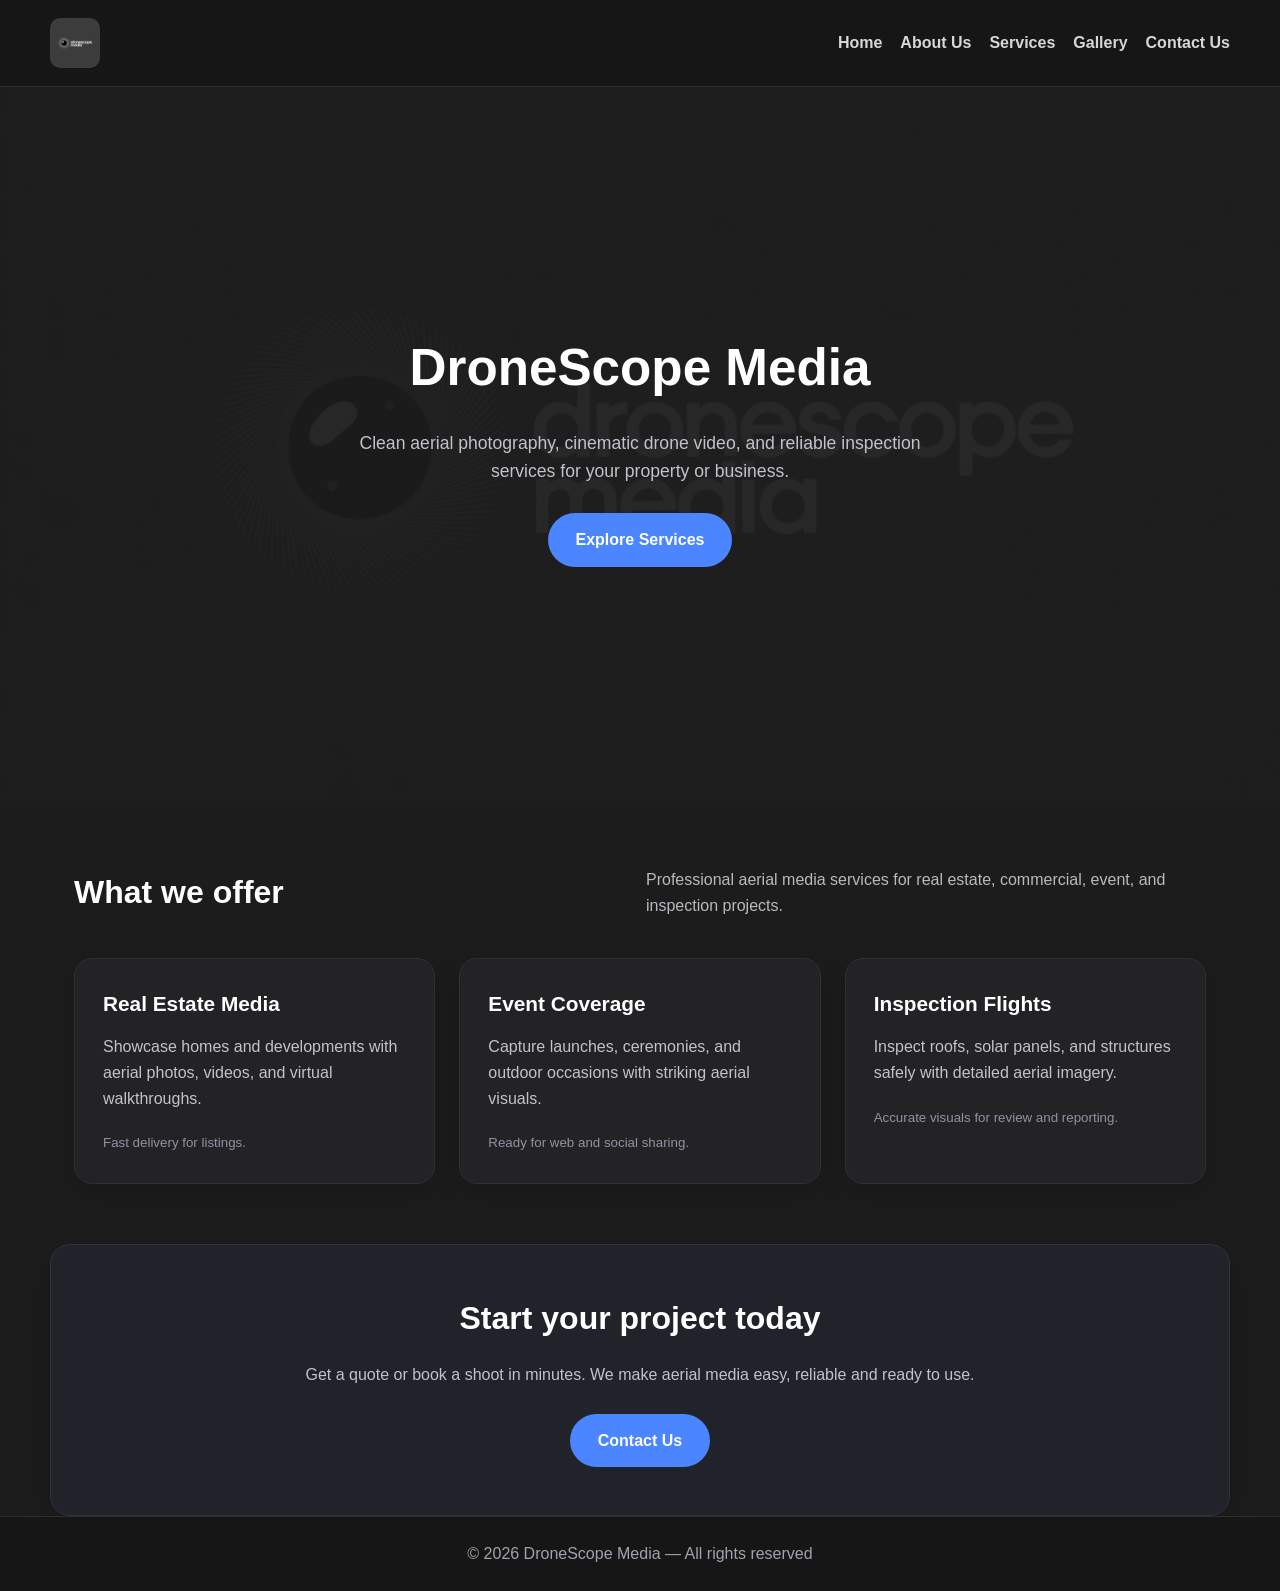
==== index.html @ b51125c4 "Initial commit" ====
﻿<!DOCTYPE html>
<html lang="en">
<head>
    <meta charset="UTF-8">
    <meta name="viewport" content="width=device-width, initial-scale=1.0">
    <title>DroneScope Media - Home</title>
    <style>
        * {
            margin: 0;
            padding: 0;
            box-sizing: border-box;
        }
        body {
            font-family: 'Segoe UI', Tahoma, Geneva, Verdana, sans-serif;
            background-color: #1c1c1c;
            color: #ececee;
            line-height: 1.6;
        }
        header {
            background-color: #161616;
            padding: 18px 24px;
            border-bottom: 1px solid #2f2f33;
        }
        .nav-container {
            max-width: 1180px;
            margin: 0 auto;
            display: flex;
            justify-content: space-between;
            align-items: center;
            gap: 16px;
        }
        header img {
            height: 50px;
            width: auto;
            border-radius: 10px;
        }
        nav ul {
            list-style: none;
            display: flex;
            flex-wrap: wrap;
            gap: 18px;
        }
        nav a {
            color: #d7d7d7;
            text-decoration: none;
            font-weight: 600;
            transition: color 0.25s ease;
        }
        nav a:hover {
            color: #4b85ff;
        }
        .hero {
            min-height: 80vh;
            display: flex;
            align-items: center;
            justify-content: center;
            text-align: center;
            padding: 80px 24px;
            background: linear-gradient(180deg, rgba(28,28,28,0.95), rgba(28,28,28,0.95)), url('images/image A1.jpg') center/cover no-repeat;
        }
        .hero-content {
            max-width: 760px;
        }
        .hero h1 {
            font-size: clamp(2.5rem, 4vw, 3.8rem);
            margin-bottom: 20px;
            color: #ffffff;
        }
        .hero p {
            font-size: 1.1rem;
            max-width: 620px;
            margin: 0 auto 28px;
            color: #c0c3cb;
        }
        .hero a {
            display: inline-block;
            padding: 14px 28px;
            background: #4b85ff;
            color: #ffffff;
            border-radius: 999px;
            font-weight: 700;
            text-decoration: none;
            transition: background 0.25s ease;
        }
        .hero a:hover {
            background: #3a6de1;
        }
        .section {
            max-width: 1180px;
            margin: 0 auto;
            padding: 60px 24px;
        }
        .section-title {
            display: flex;
            justify-content: space-between;
            align-items: center;
            gap: 16px;
            margin-bottom: 40px;
            flex-wrap: wrap;
        }
        .section-title h2 {
            font-size: 2rem;
            color: #ffffff;
        }
        .section-title p {
            color: #b8bac0;
            max-width: 560px;
        }
        .cards {
            display: grid;
            grid-template-columns: repeat(auto-fit, minmax(260px, 1fr));
            gap: 24px;
        }
        .card {
            background: #232326;
            border: 1px solid #2f3035;
            border-radius: 18px;
            padding: 28px;
            box-shadow: 0 10px 25px rgba(0,0,0,0.15);
            transition: transform 0.25s ease, border-color 0.25s ease;
        }
        .card:hover {
            transform: translateY(-5px);
            border-color: #4b85ff;
        }
        .card h3 {
            margin-bottom: 14px;
            font-size: 1.3rem;
            color: #ffffff;
        }
        .card p {
            color: #c0c3cb;
            margin-bottom: 18px;
        }
        .card small {
            color: #8f93a1;
        }
        .cta-banner {
            background: #20232a;
            border: 1px solid #30333c;
            border-radius: 20px;
            padding: 48px 30px;
            text-align: center;
            box-shadow: 0 12px 30px rgba(0,0,0,0.18);
        }
        .cta-banner h2 {
            font-size: 2rem;
            margin-bottom: 18px;
            color: #ffffff;
        }
        .cta-banner p {
            color: #c0c3cb;
            margin-bottom: 26px;
            max-width: 700px;
            margin-left: auto;
            margin-right: auto;
        }
        .cta-banner a {
            display: inline-block;
            padding: 14px 28px;
            background: #4b85ff;
            color: #ffffff;
            border-radius: 999px;
            text-decoration: none;
            font-weight: 700;
            transition: background 0.25s ease;
        }
        .cta-banner a:hover {
            background: #3a6de1;
        }
        footer {
            background-color: #161616;
            text-align: center;
            color: #9fa3ae;
            padding: 24px 20px;
            border-top: 1px solid #2f2f33;
        }
        @media (max-width: 640px) {
            header .nav-container {
                flex-direction: column;
                align-items: flex-start;
            }
            nav ul {
                flex-wrap: wrap;
            }
            .hero {
                padding: 80px 16px;
            }
            .section {
                padding: 40px 16px;
            }
            .section-title {
                flex-direction: column;
                align-items: flex-start;
            }
        }
    </style>
</head>
<body>
    <header>
        <div class="nav-container">
            <img src="images/image A1.jpg" alt="DroneScope Media Logo">
            <nav>
                <ul>
                    <li><a href="index.html">Home</a></li>
                    <li><a href="about us.html">About Us</a></li>
                    <li><a href="services.html">Services</a></li>
                    <li><a href="gallery.html">Gallery</a></li>
                    <li><a href="contact us.html">Contact Us</a></li>
                </ul>
            </nav>
        </div>
    </header>
    <main>
        <section class="hero">
            <div class="hero-content">
                <h1>DroneScope Media</h1>
                <p>Clean aerial photography, cinematic drone video, and reliable inspection services for your property or business.</p>
                <a href="services.html">Explore Services</a>
            </div>
        </section>
        <section class="section">
            <div class="section-title">
                <h2>What we offer</h2>
                <p>Professional aerial media services for real estate, commercial, event, and inspection projects.</p>
            </div>
            <div class="cards">
                <div class="card">
                    <h3>Real Estate Media</h3>
                    <p>Showcase homes and developments with aerial photos, videos, and virtual walkthroughs.</p>
                    <small>Fast delivery for listings.</small>
                </div>
                <div class="card">
                    <h3>Event Coverage</h3>
                    <p>Capture launches, ceremonies, and outdoor occasions with striking aerial visuals.</p>
                    <small>Ready for web and social sharing.</small>
                </div>
                <div class="card">
                    <h3>Inspection Flights</h3>
                    <p>Inspect roofs, solar panels, and structures safely with detailed aerial imagery.</p>
                    <small>Accurate visuals for review and reporting.</small>
                </div>
            </div>
        </section>
        <section class="section cta-banner">
            <h2>Start your project today</h2>
            <p>Get a quote or book a shoot in minutes. We make aerial media easy, reliable and ready to use.</p>
            <a href="Contact us.html">Contact Us</a>
        </section>
    </main>
    <footer>
        &copy; 2026 DroneScope Media — All rights reserved
    </footer>
</body>
</html>
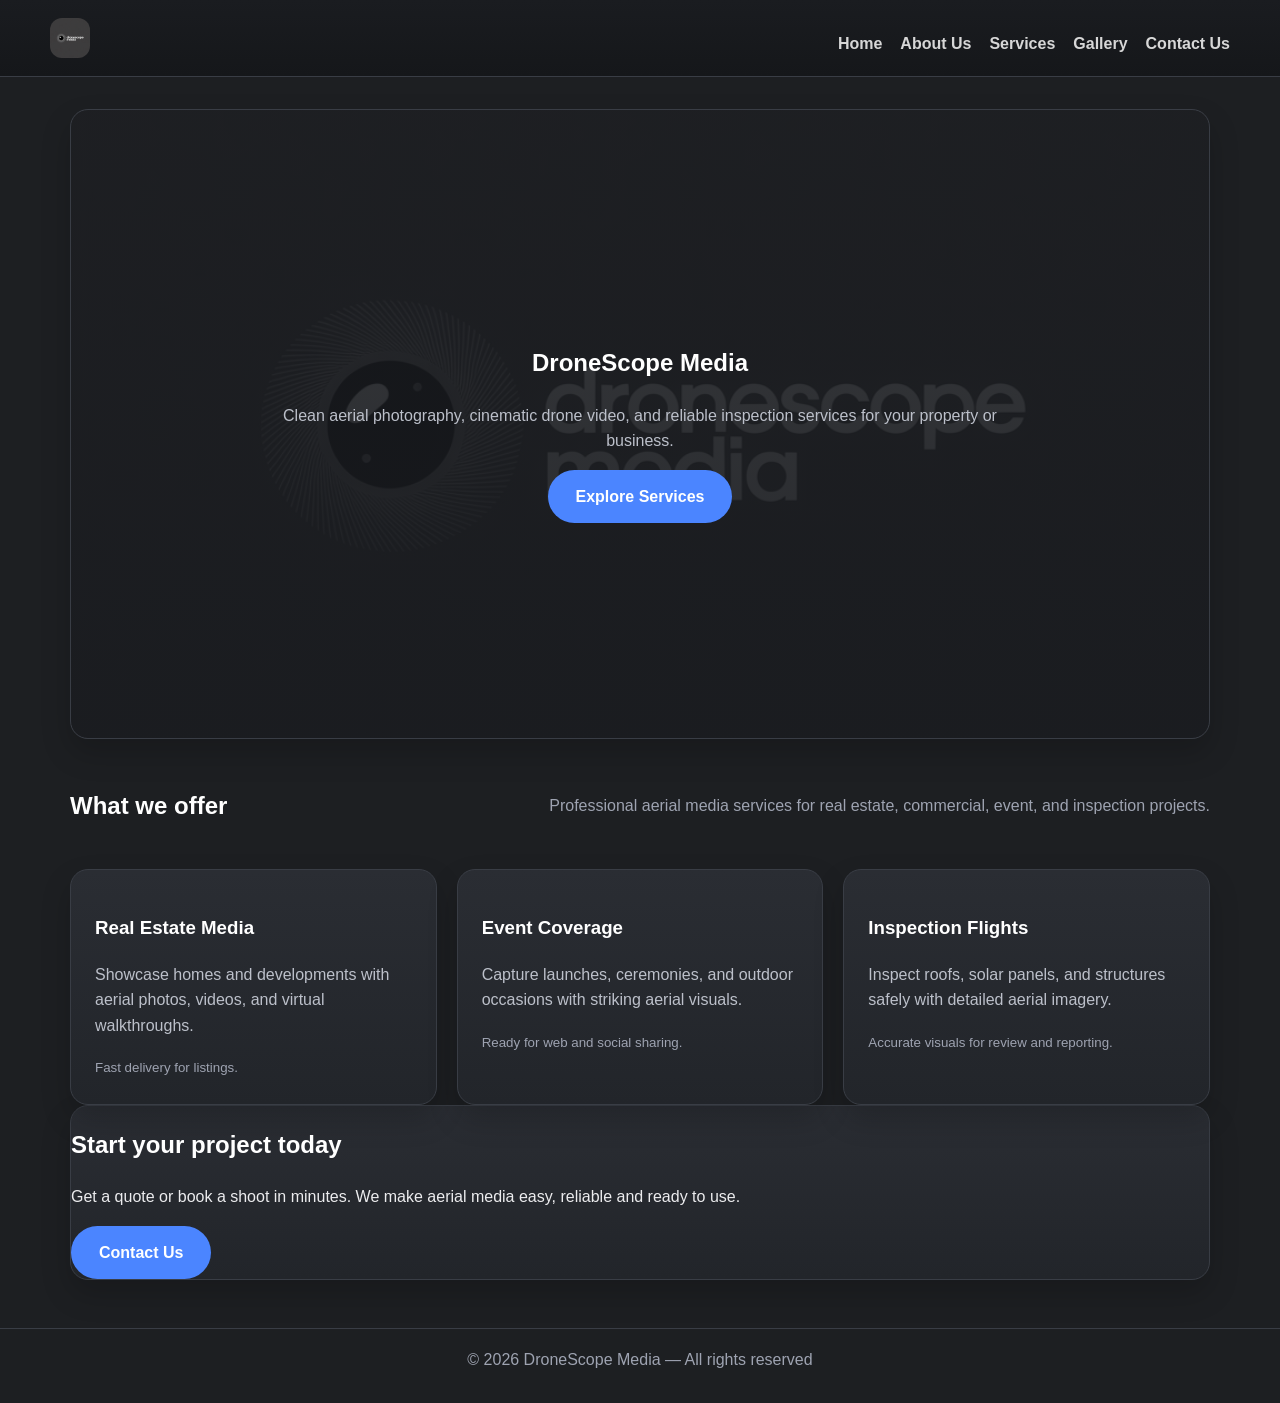
==== commit 862147ba: "Reduce duplicated CSS and shrink home page logo" ====
--- a/index.html
+++ b/index.html
@@ -4,202 +4,12 @@
     <meta charset="UTF-8">
     <meta name="viewport" content="width=device-width, initial-scale=1.0">
     <title>DroneScope Media - Home</title>
-    <style>
-        * {
-            margin: 0;
-            padding: 0;
-            box-sizing: border-box;
-        }
-        body {
-            font-family: 'Segoe UI', Tahoma, Geneva, Verdana, sans-serif;
-            background-color: #1c1c1c;
-            color: #ececee;
-            line-height: 1.6;
-        }
-        header {
-            background-color: #161616;
-            padding: 18px 24px;
-            border-bottom: 1px solid #2f2f33;
-        }
-        .nav-container {
-            max-width: 1180px;
-            margin: 0 auto;
-            display: flex;
-            justify-content: space-between;
-            align-items: center;
-            gap: 16px;
-        }
-        header img {
-            height: 50px;
-            width: auto;
-            border-radius: 10px;
-        }
-        nav ul {
-            list-style: none;
-            display: flex;
-            flex-wrap: wrap;
-            gap: 18px;
-        }
-        nav a {
-            color: #d7d7d7;
-            text-decoration: none;
-            font-weight: 600;
-            transition: color 0.25s ease;
-        }
-        nav a:hover {
-            color: #4b85ff;
-        }
-        .hero {
-            min-height: 80vh;
-            display: flex;
-            align-items: center;
-            justify-content: center;
-            text-align: center;
-            padding: 80px 24px;
-            background: linear-gradient(180deg, rgba(28,28,28,0.95), rgba(28,28,28,0.95)), url('images/image A1.jpg') center/cover no-repeat;
-        }
-        .hero-content {
-            max-width: 760px;
-        }
-        .hero h1 {
-            font-size: clamp(2.5rem, 4vw, 3.8rem);
-            margin-bottom: 20px;
-            color: #ffffff;
-        }
-        .hero p {
-            font-size: 1.1rem;
-            max-width: 620px;
-            margin: 0 auto 28px;
-            color: #c0c3cb;
-        }
-        .hero a {
-            display: inline-block;
-            padding: 14px 28px;
-            background: #4b85ff;
-            color: #ffffff;
-            border-radius: 999px;
-            font-weight: 700;
-            text-decoration: none;
-            transition: background 0.25s ease;
-        }
-        .hero a:hover {
-            background: #3a6de1;
-        }
-        .section {
-            max-width: 1180px;
-            margin: 0 auto;
-            padding: 60px 24px;
-        }
-        .section-title {
-            display: flex;
-            justify-content: space-between;
-            align-items: center;
-            gap: 16px;
-            margin-bottom: 40px;
-            flex-wrap: wrap;
-        }
-        .section-title h2 {
-            font-size: 2rem;
-            color: #ffffff;
-        }
-        .section-title p {
-            color: #b8bac0;
-            max-width: 560px;
-        }
-        .cards {
-            display: grid;
-            grid-template-columns: repeat(auto-fit, minmax(260px, 1fr));
-            gap: 24px;
-        }
-        .card {
-            background: #232326;
-            border: 1px solid #2f3035;
-            border-radius: 18px;
-            padding: 28px;
-            box-shadow: 0 10px 25px rgba(0,0,0,0.15);
-            transition: transform 0.25s ease, border-color 0.25s ease;
-        }
-        .card:hover {
-            transform: translateY(-5px);
-            border-color: #4b85ff;
-        }
-        .card h3 {
-            margin-bottom: 14px;
-            font-size: 1.3rem;
-            color: #ffffff;
-        }
-        .card p {
-            color: #c0c3cb;
-            margin-bottom: 18px;
-        }
-        .card small {
-            color: #8f93a1;
-        }
-        .cta-banner {
-            background: #20232a;
-            border: 1px solid #30333c;
-            border-radius: 20px;
-            padding: 48px 30px;
-            text-align: center;
-            box-shadow: 0 12px 30px rgba(0,0,0,0.18);
-        }
-        .cta-banner h2 {
-            font-size: 2rem;
-            margin-bottom: 18px;
-            color: #ffffff;
-        }
-        .cta-banner p {
-            color: #c0c3cb;
-            margin-bottom: 26px;
-            max-width: 700px;
-            margin-left: auto;
-            margin-right: auto;
-        }
-        .cta-banner a {
-            display: inline-block;
-            padding: 14px 28px;
-            background: #4b85ff;
-            color: #ffffff;
-            border-radius: 999px;
-            text-decoration: none;
-            font-weight: 700;
-            transition: background 0.25s ease;
-        }
-        .cta-banner a:hover {
-            background: #3a6de1;
-        }
-        footer {
-            background-color: #161616;
-            text-align: center;
-            color: #9fa3ae;
-            padding: 24px 20px;
-            border-top: 1px solid #2f2f33;
-        }
-        @media (max-width: 640px) {
-            header .nav-container {
-                flex-direction: column;
-                align-items: flex-start;
-            }
-            nav ul {
-                flex-wrap: wrap;
-            }
-            .hero {
-                padding: 80px 16px;
-            }
-            .section {
-                padding: 40px 16px;
-            }
-            .section-title {
-                flex-direction: column;
-                align-items: flex-start;
-            }
-        }
-    </style>
+    <link rel="stylesheet" href="CSS/site.css">
 </head>
-<body>
+<body class="page-home">
     <header>
         <div class="nav-container">
-            <img src="images/image A1.jpg" alt="DroneScope Media Logo">
+            <img class="home-logo" src="images/image A1.jpg" alt="DroneScope Media Logo">
             <nav>
                 <ul>
                     <li><a href="index.html">Home</a></li>
--- a/CSS/site.css
+++ b/CSS/site.css
@@ -0,0 +1,473 @@
+:root {
+    color-scheme: dark;
+    --bg: #1d1f22;
+    --bg-alt: #25282d;
+    --panel: #2a2d33;
+    --panel-alt: #22252a;
+    --border: #393d45;
+    --text: #ececee;
+    --muted: #bcc0ca;
+    --accent: #4b85ff;
+    --accent-2: #28a745;
+    --radius: 18px;
+    --shadow: 0 14px 30px rgba(0, 0, 0, 0.18);
+}
+
+* {
+    box-sizing: border-box;
+}
+
+body {
+    margin: 0;
+    font-family: "Segoe UI", Tahoma, Geneva, Verdana, sans-serif;
+    background: var(--bg);
+    color: var(--text);
+    line-height: 1.6;
+}
+
+img,
+video {
+    max-width: 100%;
+}
+
+a {
+    color: inherit;
+}
+
+header {
+    background: linear-gradient(180deg, #1a1c20 0%, #15171a 100%);
+    border-bottom: 1px solid var(--border);
+    padding: 18px 20px;
+}
+
+header img {
+    display: block;
+    border-radius: 12px;
+    object-fit: cover;
+}
+
+.nav-container,
+.nav-inner {
+    max-width: 1180px;
+    margin: 0 auto;
+    display: flex;
+    justify-content: space-between;
+    align-items: center;
+    gap: 16px;
+}
+
+nav {
+    margin-top: 12px;
+}
+
+nav ul {
+    list-style: none;
+    display: flex;
+    flex-wrap: wrap;
+    gap: 18px;
+    margin: 0;
+    padding: 0;
+}
+
+nav a {
+    color: #d7d7d7;
+    text-decoration: none;
+    font-weight: 600;
+    transition: color 0.25s ease;
+}
+
+nav a:hover {
+    color: #ffffff;
+}
+
+main,
+.section {
+    max-width: 1180px;
+    margin-left: auto;
+    margin-right: auto;
+}
+
+main {
+    padding: 32px 20px 48px;
+}
+
+.hero,
+.card,
+.mission-card,
+.summary,
+.contact-card,
+.contact-form-section,
+.testimonial,
+.map-section,
+.cta-panel,
+.cta-banner,
+.service-item,
+.gallery-item,
+.video-card {
+    background: linear-gradient(180deg, var(--panel) 0%, var(--panel-alt) 100%);
+    border: 1px solid var(--border);
+    border-radius: var(--radius);
+    box-shadow: var(--shadow);
+}
+
+.hero {
+    padding: 40px 28px;
+    margin-bottom: 28px;
+}
+
+.hero h1,
+.section-title h2,
+.card h2,
+.card h3,
+.service-item h2,
+.summary h2,
+.cta-panel h2,
+.cta-banner h2,
+.contact-form-section h2,
+.testimonials h2,
+.social-section h2,
+.map-section h3,
+.timeline h2 {
+    color: #ffffff;
+}
+
+.hero p,
+.card p,
+.card li,
+.summary p,
+.service-item p,
+.service-item ul,
+.media-label,
+.contact-card p,
+.contact-form-section p,
+.testimonial p,
+.note,
+.social-links a,
+.timeline-item p {
+    color: var(--muted);
+}
+
+.card,
+.mission-card,
+.service-item,
+.contact-card,
+.testimonial,
+.timeline-item,
+.map-section,
+.summary,
+.cta-panel {
+    padding: 24px;
+}
+
+.cards,
+.content-grid,
+.services-list,
+.gallery-grid,
+.video-grid,
+.testimonial-grid {
+    display: grid;
+    gap: 20px;
+}
+
+.cards,
+.content-grid,
+.gallery-grid,
+.testimonial-grid {
+    grid-template-columns: repeat(auto-fit, minmax(250px, 1fr));
+}
+
+.video-grid {
+    grid-template-columns: repeat(auto-fit, minmax(220px, 1fr));
+}
+
+.contact-methods,
+.social-links {
+    display: flex;
+    flex-wrap: wrap;
+    gap: 20px;
+    justify-content: center;
+}
+
+.contact-card {
+    width: min(100%, 300px);
+    text-align: center;
+}
+
+.contact-card .icon {
+    font-size: 2.5rem;
+    margin-bottom: 12px;
+    color: #8ab4f8;
+}
+
+.contact-form {
+    display: grid;
+    grid-template-columns: repeat(2, minmax(0, 1fr));
+    gap: 18px;
+}
+
+.contact-form label {
+    display: block;
+    margin-bottom: 6px;
+    font-weight: 600;
+}
+
+.contact-form input,
+.contact-form textarea,
+.contact-form button {
+    width: 100%;
+    border-radius: 10px;
+    font: inherit;
+}
+
+.contact-form input,
+.contact-form textarea {
+    padding: 12px 14px;
+    border: 1px solid var(--border);
+    background: #1b1d21;
+    color: #f3f4f8;
+}
+
+.contact-form textarea,
+.contact-form button {
+    grid-column: span 2;
+}
+
+.contact-form textarea {
+    min-height: 130px;
+    resize: vertical;
+}
+
+.contact-form button,
+.hero a,
+.cta a,
+.cta-panel a,
+.cta-banner a {
+    display: inline-block;
+    padding: 14px 28px;
+    border: 0;
+    border-radius: 999px;
+    background: var(--accent);
+    color: #ffffff;
+    text-decoration: none;
+    font-weight: 700;
+    cursor: pointer;
+    transition: background 0.25s ease, transform 0.25s ease;
+}
+
+.contact-form button:hover,
+.hero a:hover,
+.cta a:hover,
+.cta-panel a:hover,
+.cta-banner a:hover {
+    background: #3a6de1;
+    transform: translateY(-2px);
+}
+
+.section-title {
+    display: flex;
+    justify-content: space-between;
+    align-items: center;
+    gap: 16px;
+    margin-bottom: 24px;
+    flex-wrap: wrap;
+}
+
+.section-title p,
+.section-title span,
+.hero h2,
+.tagline,
+.card small,
+.media-label small,
+footer {
+    color: #9ea3b1;
+}
+
+.gallery-item,
+.video-card {
+    overflow: hidden;
+}
+
+.gallery-item img {
+    width: 100%;
+    aspect-ratio: 4 / 3;
+    object-fit: cover;
+}
+
+.video-card video {
+    width: 100%;
+    aspect-ratio: 16 / 10;
+    object-fit: cover;
+}
+
+.media-label {
+    padding: 14px 16px 18px;
+}
+
+.timeline-list,
+.team-list {
+    list-style: none;
+    margin: 0;
+    padding: 0;
+}
+
+.timeline {
+    margin-bottom: 26px;
+}
+
+.timeline-list {
+    display: grid;
+    gap: 18px;
+}
+
+.timeline-item h4 {
+    margin-top: 0;
+    margin-bottom: 10px;
+    color: var(--accent-2);
+}
+
+.team-list li {
+    padding-bottom: 14px;
+    margin-bottom: 14px;
+    border-bottom: 1px solid rgba(255, 255, 255, 0.08);
+}
+
+.team-list strong {
+    display: block;
+    margin-bottom: 4px;
+}
+
+.mission {
+    display: grid;
+    gap: 20px;
+    margin-bottom: 26px;
+}
+
+.map-section iframe {
+    width: 100%;
+    min-height: 340px;
+    border: 0;
+    border-radius: 14px;
+}
+
+.note-center {
+    text-align: center;
+    margin-top: 20px;
+}
+
+.social-links a {
+    font-size: 1.05rem;
+}
+
+.page-home .hero {
+    min-height: 70vh;
+    display: flex;
+    align-items: center;
+    justify-content: center;
+    text-align: center;
+    background:
+        linear-gradient(180deg, rgba(24, 26, 30, 0.86), rgba(24, 26, 30, 0.94)),
+        url("../images/image A1.jpg") center/cover no-repeat;
+}
+
+.page-home .home-logo {
+    width: 40px;
+    height: 40px;
+}
+
+.page-home .hero-content,
+.page-services .hero,
+.page-contact .hero {
+    max-width: 760px;
+    margin: 0 auto;
+}
+
+.page-about header,
+.page-about .tagline,
+.page-about .timeline-item h4,
+.page-about .cta-panel a {
+    --accent: #28a745;
+}
+
+.page-gallery header {
+    text-align: center;
+}
+
+.page-gallery nav {
+    margin-top: 18px;
+}
+
+.page-gallery nav a,
+.page-contact .social-links a,
+.page-contact .contact-card a {
+    color: #8ab4f8;
+}
+
+.page-services .service-item:nth-child(2) {
+    border-left: 4px solid #66d2ff;
+}
+
+.page-services .service-item:nth-child(3) {
+    border-left: 4px solid #8ab4ff;
+}
+
+.page-services .service-item,
+.page-about .timeline-item {
+    border-left: 4px solid var(--accent);
+}
+
+footer {
+    text-align: center;
+    padding: 18px 16px 30px;
+    border-top: 1px solid var(--border);
+}
+
+@media (max-width: 700px) {
+    .nav-container,
+    .nav-inner {
+        flex-direction: column;
+        align-items: flex-start;
+    }
+
+    .section-title {
+        flex-direction: column;
+        align-items: flex-start;
+    }
+
+    .contact-form {
+        grid-template-columns: 1fr;
+    }
+
+    .contact-form textarea,
+    .contact-form button {
+        grid-column: span 1;
+    }
+}
+
+@media (max-width: 520px) {
+    header,
+    main {
+        padding-left: 16px;
+        padding-right: 16px;
+    }
+
+    .hero,
+    .card,
+    .mission-card,
+    .cta-panel,
+    .service-item,
+    .contact-card,
+    .contact-form-section,
+    .testimonial,
+    .map-section,
+    .summary {
+        padding: 20px;
+    }
+
+    .cards,
+    .content-grid,
+    .gallery-grid,
+    .video-grid,
+    .testimonial-grid {
+        grid-template-columns: 1fr;
+    }
+}
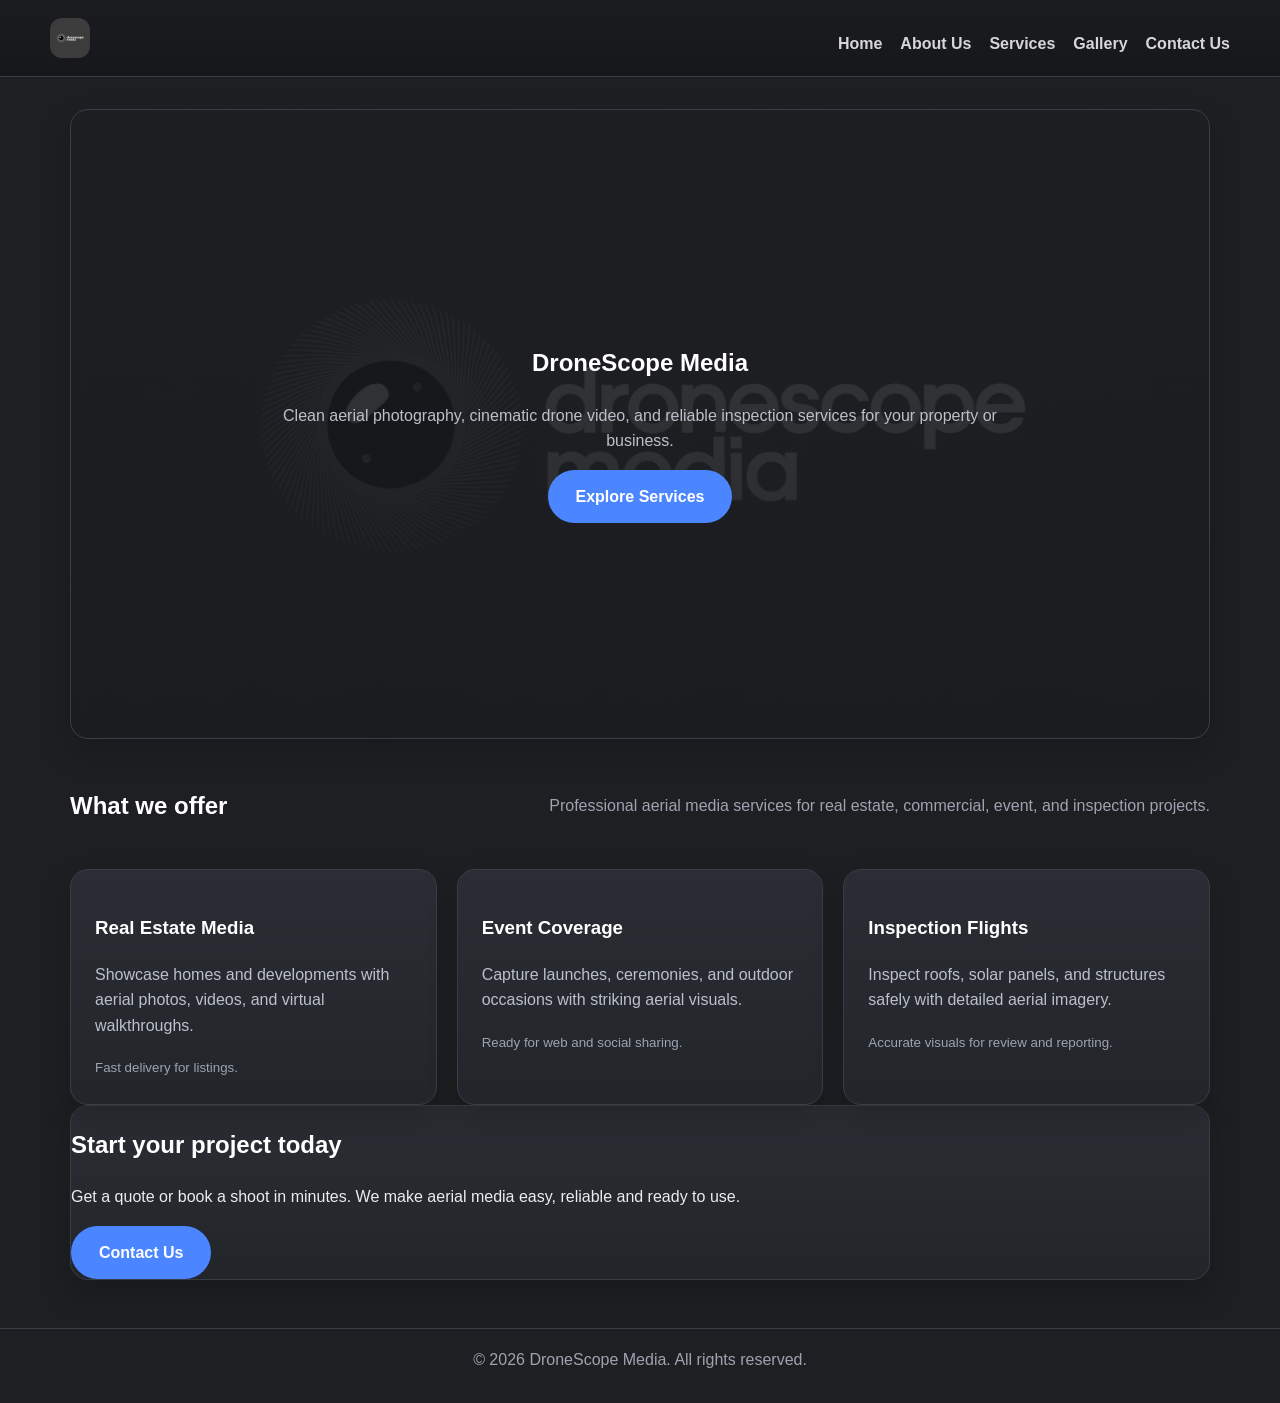
==== commit aecc631a: "Polish HTML structure and standardize site links" ====
--- a/index.html
+++ b/index.html
@@ -10,7 +10,7 @@
     <header>
         <div class="nav-container">
             <img class="home-logo" src="images/image A1.jpg" alt="DroneScope Media Logo">
-            <nav>
+            <nav aria-label="Primary">
                 <ul>
                     <li><a href="index.html">Home</a></li>
                     <li><a href="about us.html">About Us</a></li>
@@ -35,31 +35,31 @@
                 <p>Professional aerial media services for real estate, commercial, event, and inspection projects.</p>
             </div>
             <div class="cards">
-                <div class="card">
+                <article class="card">
                     <h3>Real Estate Media</h3>
                     <p>Showcase homes and developments with aerial photos, videos, and virtual walkthroughs.</p>
                     <small>Fast delivery for listings.</small>
-                </div>
-                <div class="card">
+                </article>
+                <article class="card">
                     <h3>Event Coverage</h3>
                     <p>Capture launches, ceremonies, and outdoor occasions with striking aerial visuals.</p>
                     <small>Ready for web and social sharing.</small>
-                </div>
-                <div class="card">
+                </article>
+                <article class="card">
                     <h3>Inspection Flights</h3>
                     <p>Inspect roofs, solar panels, and structures safely with detailed aerial imagery.</p>
                     <small>Accurate visuals for review and reporting.</small>
-                </div>
+                </article>
             </div>
         </section>
         <section class="section cta-banner">
             <h2>Start your project today</h2>
             <p>Get a quote or book a shoot in minutes. We make aerial media easy, reliable and ready to use.</p>
-            <a href="Contact us.html">Contact Us</a>
+            <a href="contact us.html">Contact Us</a>
         </section>
     </main>
     <footer>
-        &copy; 2026 DroneScope Media — All rights reserved
+        &copy; 2026 DroneScope Media. All rights reserved.
     </footer>
 </body>
 </html>
--- a/CSS/site.css
+++ b/CSS/site.css
@@ -77,6 +77,10 @@
 }
 
 nav a:hover {
+    color: #ffffff;
+}
+
+nav[aria-label="Primary"] a[aria-current="page"] {
     color: #ffffff;
 }
 
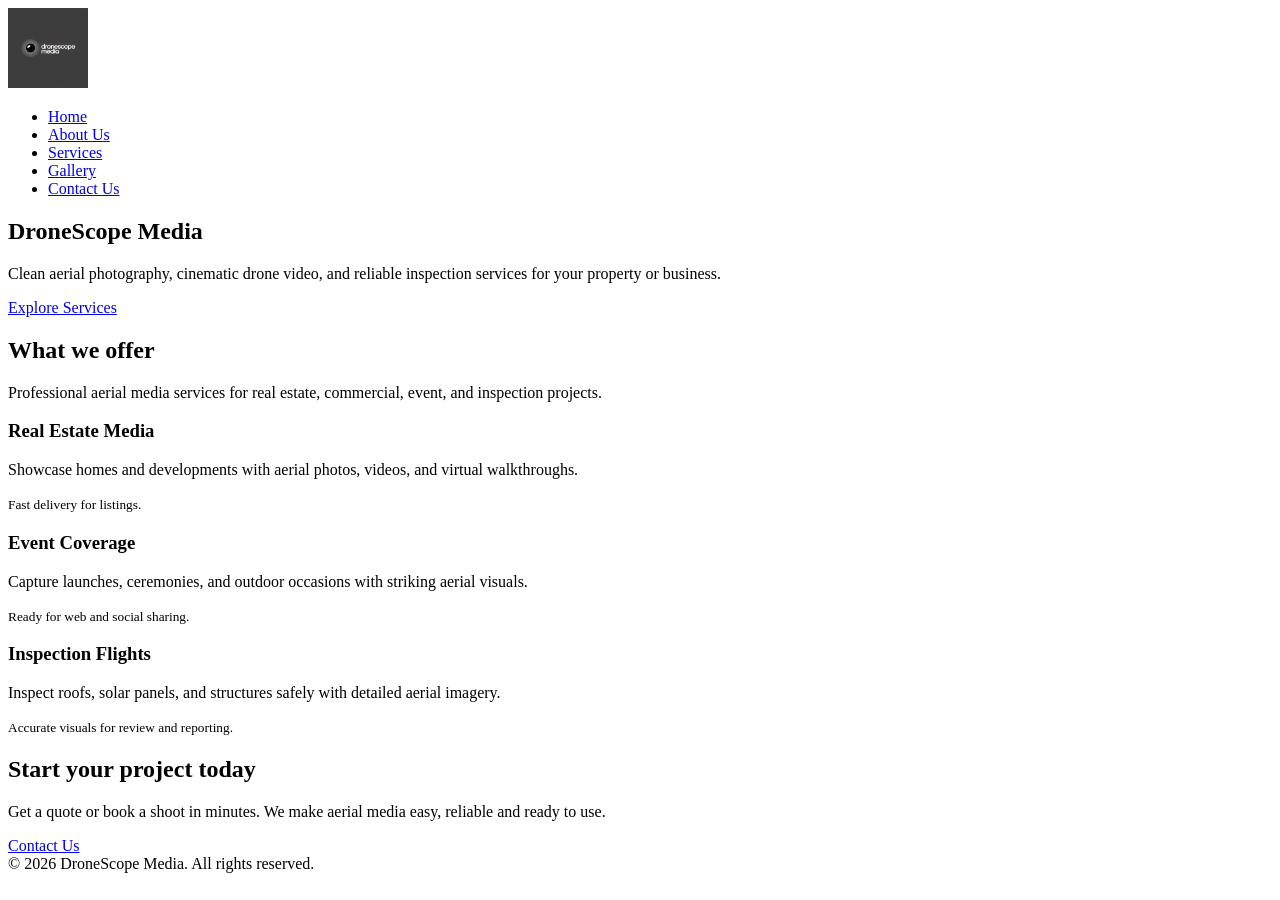
==== commit 1f25e5ae: "Convert site to HTML-only pages" ====
--- a/index.html
+++ b/index.html
@@ -4,12 +4,11 @@
     <meta charset="UTF-8">
     <meta name="viewport" content="width=device-width, initial-scale=1.0">
     <title>DroneScope Media - Home</title>
-    <link rel="stylesheet" href="CSS/site.css">
 </head>
-<body class="page-home">
+<body>
     <header>
-        <div class="nav-container">
-            <img class="home-logo" src="images/image A1.jpg" alt="DroneScope Media Logo">
+        <div>
+            <img src="images/image A1.jpg" alt="DroneScope Media Logo" width="80">
             <nav aria-label="Primary">
                 <ul>
                     <li><a href="index.html">Home</a></li>
@@ -22,37 +21,37 @@
         </div>
     </header>
     <main>
-        <section class="hero">
-            <div class="hero-content">
+        <section>
+            <div>
                 <h1>DroneScope Media</h1>
                 <p>Clean aerial photography, cinematic drone video, and reliable inspection services for your property or business.</p>
                 <a href="services.html">Explore Services</a>
             </div>
         </section>
-        <section class="section">
-            <div class="section-title">
+        <section>
+            <div>
                 <h2>What we offer</h2>
                 <p>Professional aerial media services for real estate, commercial, event, and inspection projects.</p>
             </div>
-            <div class="cards">
-                <article class="card">
+            <div>
+                <article>
                     <h3>Real Estate Media</h3>
                     <p>Showcase homes and developments with aerial photos, videos, and virtual walkthroughs.</p>
                     <small>Fast delivery for listings.</small>
                 </article>
-                <article class="card">
+                <article>
                     <h3>Event Coverage</h3>
                     <p>Capture launches, ceremonies, and outdoor occasions with striking aerial visuals.</p>
                     <small>Ready for web and social sharing.</small>
                 </article>
-                <article class="card">
+                <article>
                     <h3>Inspection Flights</h3>
                     <p>Inspect roofs, solar panels, and structures safely with detailed aerial imagery.</p>
                     <small>Accurate visuals for review and reporting.</small>
                 </article>
             </div>
         </section>
-        <section class="section cta-banner">
+        <section>
             <h2>Start your project today</h2>
             <p>Get a quote or book a shoot in minutes. We make aerial media easy, reliable and ready to use.</p>
             <a href="contact us.html">Contact Us</a>
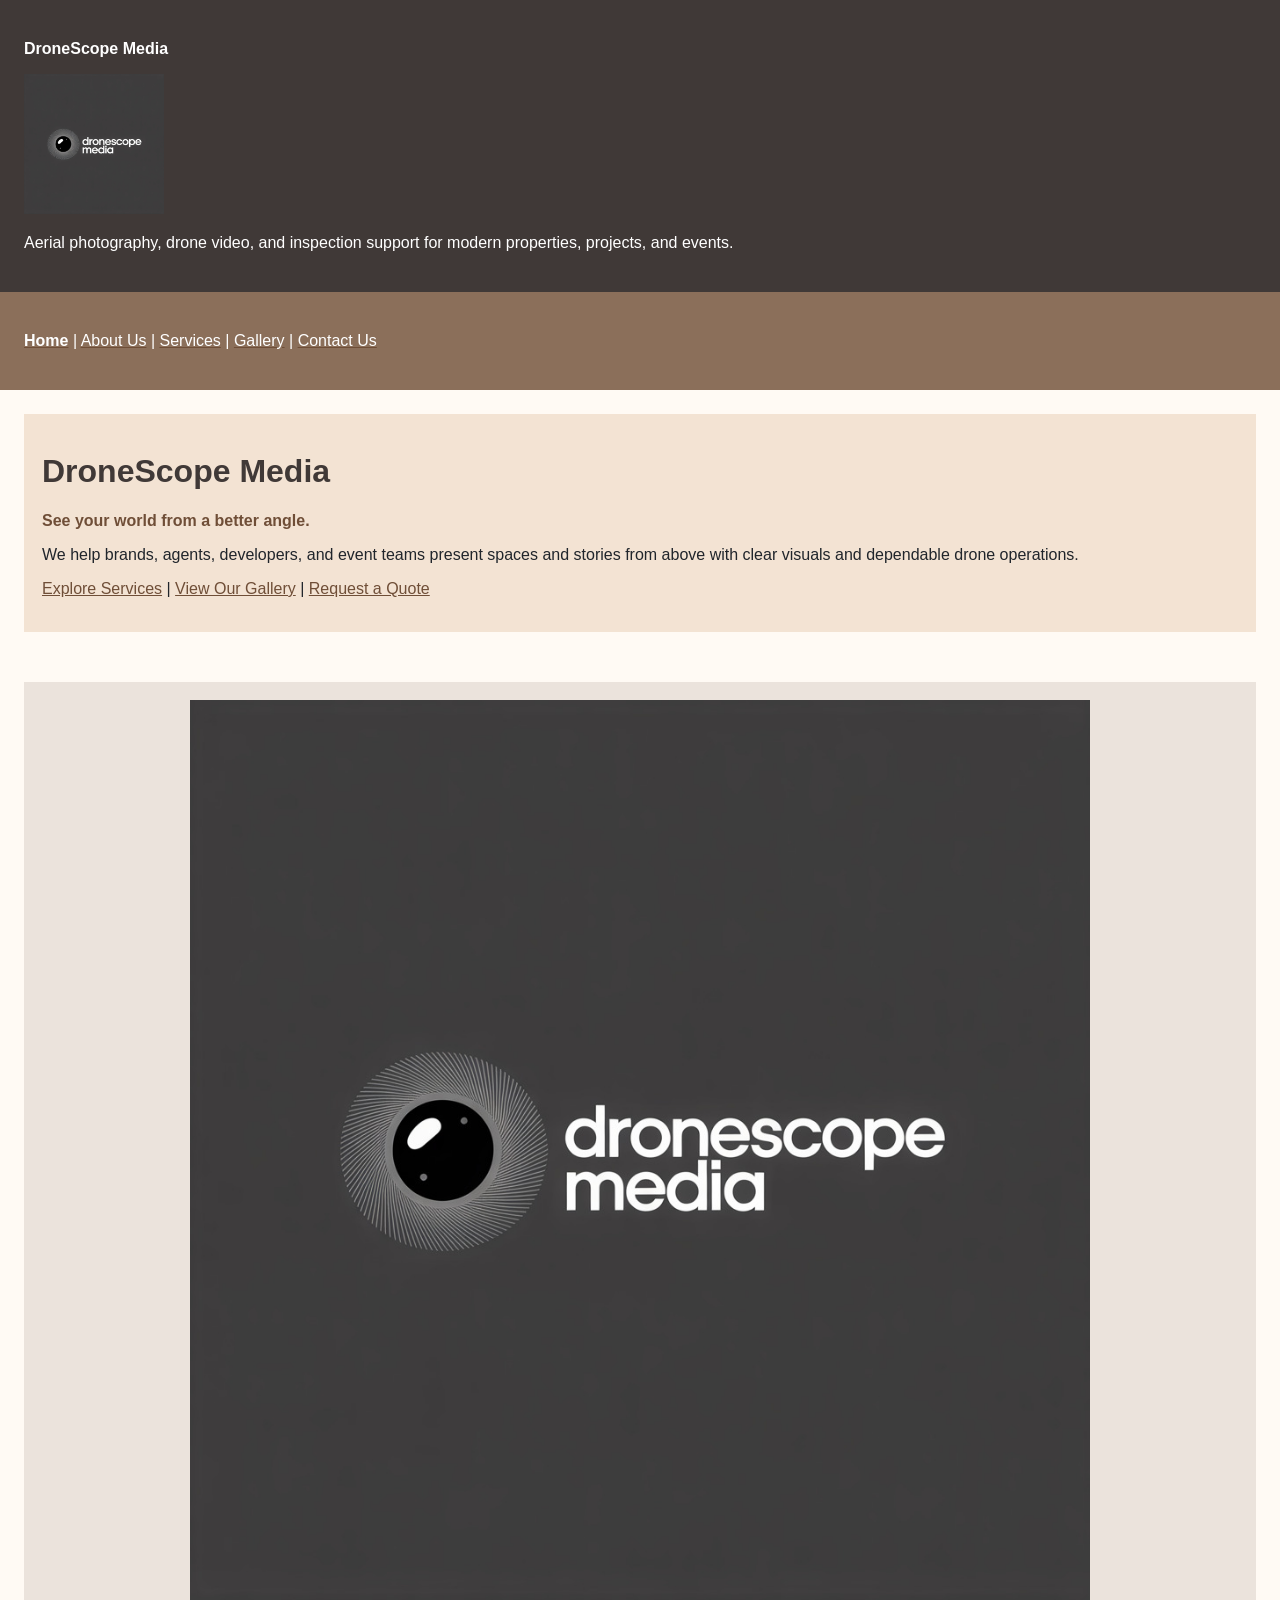
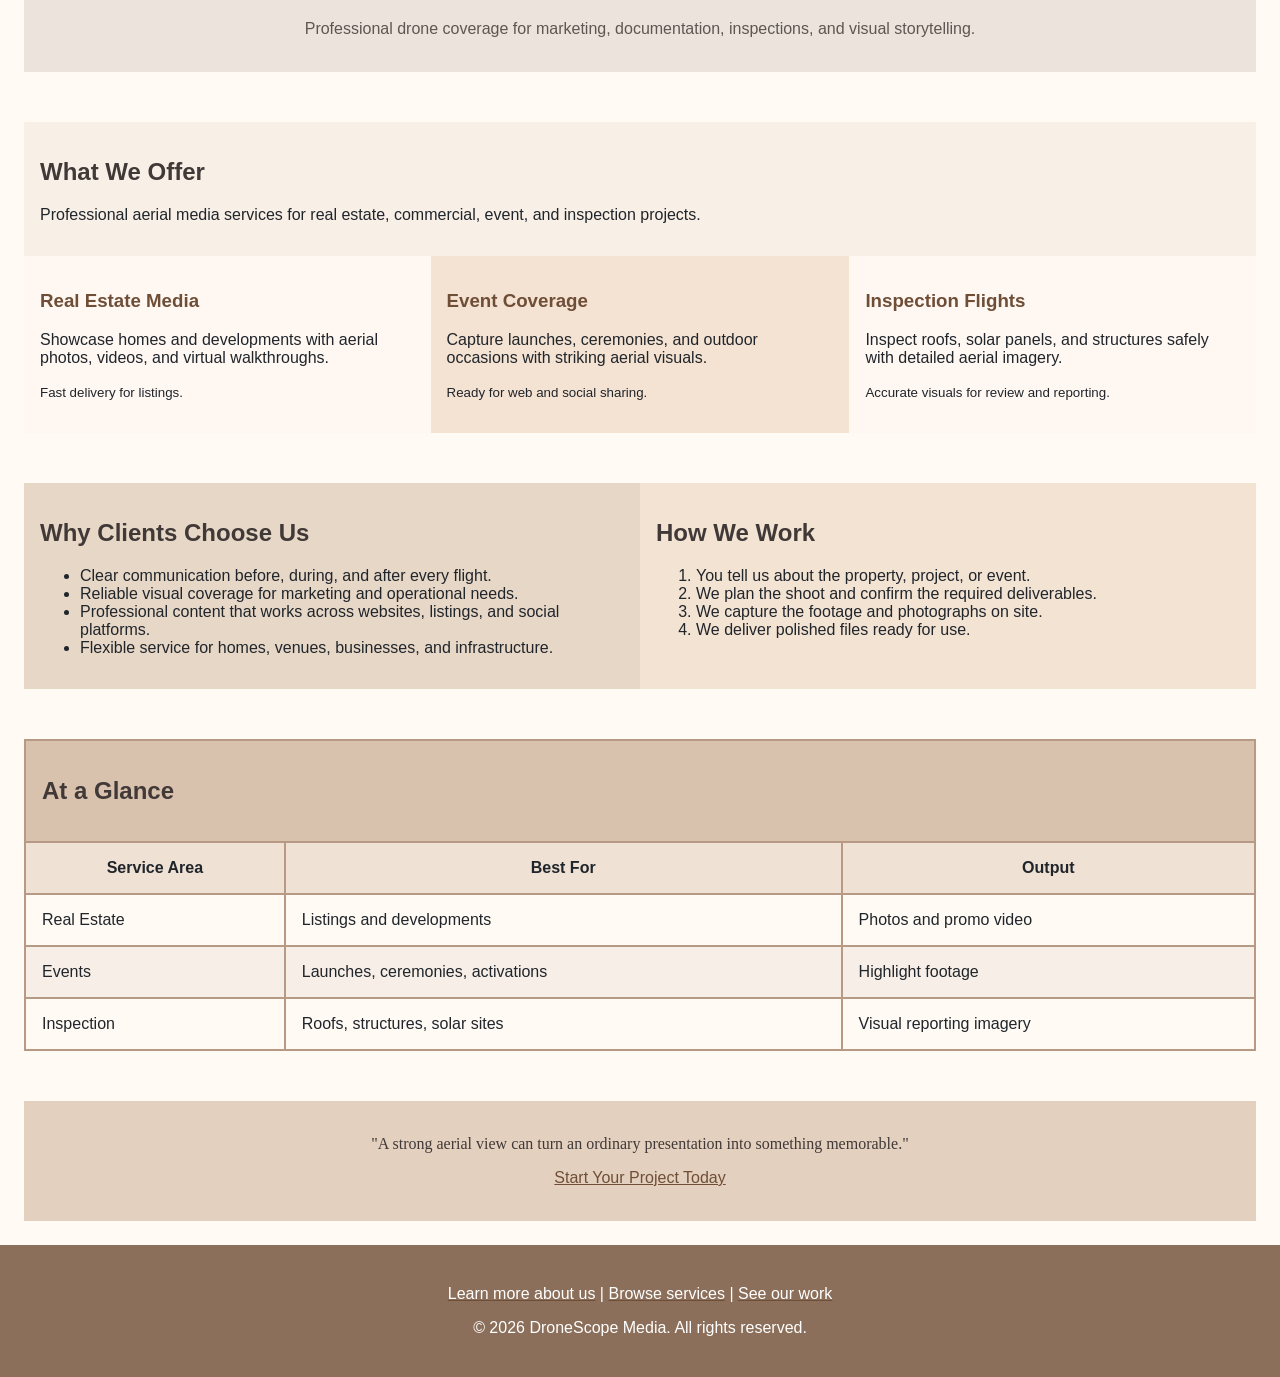
==== commit 04e85011: "Update site pages and backup document files" ====
--- a/index.html
+++ b/index.html
@@ -5,60 +5,163 @@
     <meta name="viewport" content="width=device-width, initial-scale=1.0">
     <title>DroneScope Media - Home</title>
 </head>
-<body>
-    <header>
-        <div>
-            <img src="images/image A1.jpg" alt="DroneScope Media Logo" width="80">
-            <nav aria-label="Primary">
-                <ul>
-                    <li><a href="index.html">Home</a></li>
-                    <li><a href="about us.html">About Us</a></li>
-                    <li><a href="services.html">Services</a></li>
-                    <li><a href="gallery.html">Gallery</a></li>
-                    <li><a href="contact us.html">Contact Us</a></li>
-                </ul>
-            </nav>
-        </div>
-    </header>
-    <main>
-        <section>
-            <div>
-                <h1>DroneScope Media</h1>
-                <p>Clean aerial photography, cinematic drone video, and reliable inspection services for your property or business.</p>
-                <a href="services.html">Explore Services</a>
-            </div>
-        </section>
-        <section>
-            <div>
-                <h2>What we offer</h2>
-                <p>Professional aerial media services for real estate, commercial, event, and inspection projects.</p>
-            </div>
-            <div>
-                <article>
-                    <h3>Real Estate Media</h3>
-                    <p>Showcase homes and developments with aerial photos, videos, and virtual walkthroughs.</p>
-                    <small>Fast delivery for listings.</small>
-                </article>
-                <article>
-                    <h3>Event Coverage</h3>
-                    <p>Capture launches, ceremonies, and outdoor occasions with striking aerial visuals.</p>
-                    <small>Ready for web and social sharing.</small>
-                </article>
-                <article>
-                    <h3>Inspection Flights</h3>
-                    <p>Inspect roofs, solar panels, and structures safely with detailed aerial imagery.</p>
-                    <small>Accurate visuals for review and reporting.</small>
-                </article>
-            </div>
-        </section>
-        <section>
-            <h2>Start your project today</h2>
-            <p>Get a quote or book a shoot in minutes. We make aerial media easy, reliable and ready to use.</p>
-            <a href="contact us.html">Contact Us</a>
-        </section>
-    </main>
-    <footer>
-        &copy; 2026 DroneScope Media. All rights reserved.
-    </footer>
+<body bgcolor="#dfe7ee" text="#20252b" link="#6f4e37" vlink="#6f4e37" alink="#3f2a1d" topmargin="0" leftmargin="0" rightmargin="0" bottommargin="0" marginwidth="0" marginheight="0">
+    <center>
+        <table width="100%" cellpadding="0" cellspacing="0" border="0" bgcolor="#f7f1e8">
+            <tr>
+                <td bgcolor="#403937">
+                    <table width="100%" cellpadding="24" cellspacing="0" border="0">
+                        <tr>
+                            <td valign="top">
+                                <font face="Trebuchet MS, Arial, sans-serif" color="#ffffff">
+                                    <p><b>DroneScope Media</b></p>
+                                    <img src="images/image A1.jpg" alt="DroneScope Media Logo" width="140" border="0">
+                                    <p>Aerial photography, drone video, and inspection support for modern properties, projects, and events.</p>
+                                </font>
+                            </td>
+                        </tr>
+                        <tr>
+                            <td bgcolor="#8b6f5a">
+                                <font face="Trebuchet MS, Arial, sans-serif" color="#ffffff">
+                                    <p>
+                                        <a href="index.html"><font color="#ffffff"><b>Home</b></font></a> |
+                                        <a href="about us.html"><font color="#ffffff">About Us</font></a> |
+                                        <a href="services.html"><font color="#ffffff">Services</font></a> |
+                                        <a href="gallery.html"><font color="#ffffff">Gallery</font></a> |
+                                        <a href="contact us.html"><font color="#ffffff">Contact Us</font></a>
+                                    </p>
+                                </font>
+                            </td>
+                        </tr>
+                    </table>
+                </td>
+            </tr>
+            <tr>
+                <td>
+                    <table width="100%" cellpadding="24" cellspacing="0" border="0">
+                        <tr>
+                            <td bgcolor="#fffaf4">
+                                <font face="Trebuchet MS, Arial, sans-serif" color="#20252b">
+                                    <table width="100%" cellpadding="18" cellspacing="0" border="0" bgcolor="#f3e3d3">
+                                        <tr>
+                                            <td>
+                                                <h1><font face="Trebuchet MS, Arial, sans-serif" color="#403937">DroneScope Media</font></h1>
+                                                <p><strong><font color="#6f4e37">See your world from a better angle.</font></strong></p>
+                                                <p>We help brands, agents, developers, and event teams present spaces and stories from above with clear visuals and dependable drone operations.</p>
+                                                <p><a href="services.html">Explore Services</a> | <a href="gallery.html">View Our Gallery</a> | <a href="contact us.html">Request a Quote</a></p>
+                                            </td>
+                                        </tr>
+                                    </table>
+                                    <p>&nbsp;</p>
+                                    <table width="100%" cellpadding="18" cellspacing="0" border="0" bgcolor="#ebe3dc">
+                                        <tr>
+                                            <td align="center">
+                                                <img src="images/image A1.jpg" alt="DroneScope Media hero drone image" width="900" border="0">
+                                                <p><font color="#5f5651">Professional drone coverage for marketing, documentation, inspections, and visual storytelling.</font></p>
+                                            </td>
+                                        </tr>
+                                    </table>
+                                    <p>&nbsp;</p>
+                                    <table width="100%" cellpadding="16" cellspacing="0" border="0" bgcolor="#f8efe6">
+                                        <tr>
+                                            <td colspan="3">
+                                                <h2><font color="#403937">What We Offer</font></h2>
+                                                <p>Professional aerial media services for real estate, commercial, event, and inspection projects.</p>
+                                            </td>
+                                        </tr>
+                                        <tr>
+                                            <td width="33%" valign="top" bgcolor="#fff8f2">
+                                                <h3><font color="#6f4e37">Real Estate Media</font></h3>
+                                                <p>Showcase homes and developments with aerial photos, videos, and virtual walkthroughs.</p>
+                                                <p><small>Fast delivery for listings.</small></p>
+                                            </td>
+                                            <td width="34%" valign="top" bgcolor="#f4e2d2">
+                                                <h3><font color="#6f4e37">Event Coverage</font></h3>
+                                                <p>Capture launches, ceremonies, and outdoor occasions with striking aerial visuals.</p>
+                                                <p><small>Ready for web and social sharing.</small></p>
+                                            </td>
+                                            <td width="33%" valign="top" bgcolor="#fff8f2">
+                                                <h3><font color="#6f4e37">Inspection Flights</font></h3>
+                                                <p>Inspect roofs, solar panels, and structures safely with detailed aerial imagery.</p>
+                                                <p><small>Accurate visuals for review and reporting.</small></p>
+                                            </td>
+                                        </tr>
+                                    </table>
+                                    <p>&nbsp;</p>
+                                    <table width="100%" cellpadding="16" cellspacing="0" border="0">
+                                        <tr>
+                                            <td width="50%" valign="top" bgcolor="#e7d7c7">
+                                                <h2><font color="#403937">Why Clients Choose Us</font></h2>
+                                                <ul>
+                                                    <li>Clear communication before, during, and after every flight.</li>
+                                                    <li>Reliable visual coverage for marketing and operational needs.</li>
+                                                    <li>Professional content that works across websites, listings, and social platforms.</li>
+                                                    <li>Flexible service for homes, venues, businesses, and infrastructure.</li>
+                                                </ul>
+                                            </td>
+                                            <td width="50%" valign="top" bgcolor="#f3e3d3">
+                                                <h2><font color="#403937">How We Work</font></h2>
+                                                <ol>
+                                                    <li>You tell us about the property, project, or event.</li>
+                                                    <li>We plan the shoot and confirm the required deliverables.</li>
+                                                    <li>We capture the footage and photographs on site.</li>
+                                                    <li>We deliver polished files ready for use.</li>
+                                                </ol>
+                                            </td>
+                                        </tr>
+                                    </table>
+                                    <p>&nbsp;</p>
+                                    <table width="100%" cellpadding="16" cellspacing="0" border="1" bordercolor="#b89a84" bgcolor="#fffaf4">
+                                        <tr>
+                                            <td colspan="3" bgcolor="#d8c1ad">
+                                                <h2><font color="#403937">At a Glance</font></h2>
+                                            </td>
+                                        </tr>
+                                        <tr bgcolor="#efe1d4">
+                                            <th scope="col">Service Area</th>
+                                            <th scope="col">Best For</th>
+                                            <th scope="col">Output</th>
+                                        </tr>
+                                        <tr>
+                                            <td>Real Estate</td>
+                                            <td>Listings and developments</td>
+                                            <td>Photos and promo video</td>
+                                        </tr>
+                                        <tr bgcolor="#f7efe7">
+                                            <td>Events</td>
+                                            <td>Launches, ceremonies, activations</td>
+                                            <td>Highlight footage</td>
+                                        </tr>
+                                        <tr>
+                                            <td>Inspection</td>
+                                            <td>Roofs, structures, solar sites</td>
+                                            <td>Visual reporting imagery</td>
+                                        </tr>
+                                    </table>
+                                    <p>&nbsp;</p>
+                                    <table width="100%" cellpadding="18" cellspacing="0" border="0" bgcolor="#e4d0bf">
+                                        <tr>
+                                            <td align="center">
+                                                <p><font face="Georgia, Times New Roman, serif" color="#403937">"A strong aerial view can turn an ordinary presentation into something memorable."</font></p>
+                                                <p><a href="contact us.html">Start Your Project Today</a></p>
+                                            </td>
+                                        </tr>
+                                    </table>
+                                </font>
+                            </td>
+                        </tr>
+                        <tr>
+                            <td bgcolor="#8b6f5a" align="center">
+                                <font face="Trebuchet MS, Arial, sans-serif" color="#ffffff">
+                                    <p><a href="about us.html"><font color="#ffffff">Learn more about us</font></a> | <a href="services.html"><font color="#ffffff">Browse services</font></a> | <a href="gallery.html"><font color="#ffffff">See our work</font></a></p>
+                                    <p>&copy; 2026 DroneScope Media. All rights reserved.</p>
+                                </font>
+                            </td>
+                        </tr>
+                    </table>
+                </td>
+            </tr>
+        </table>
+    </center>
 </body>
 </html>
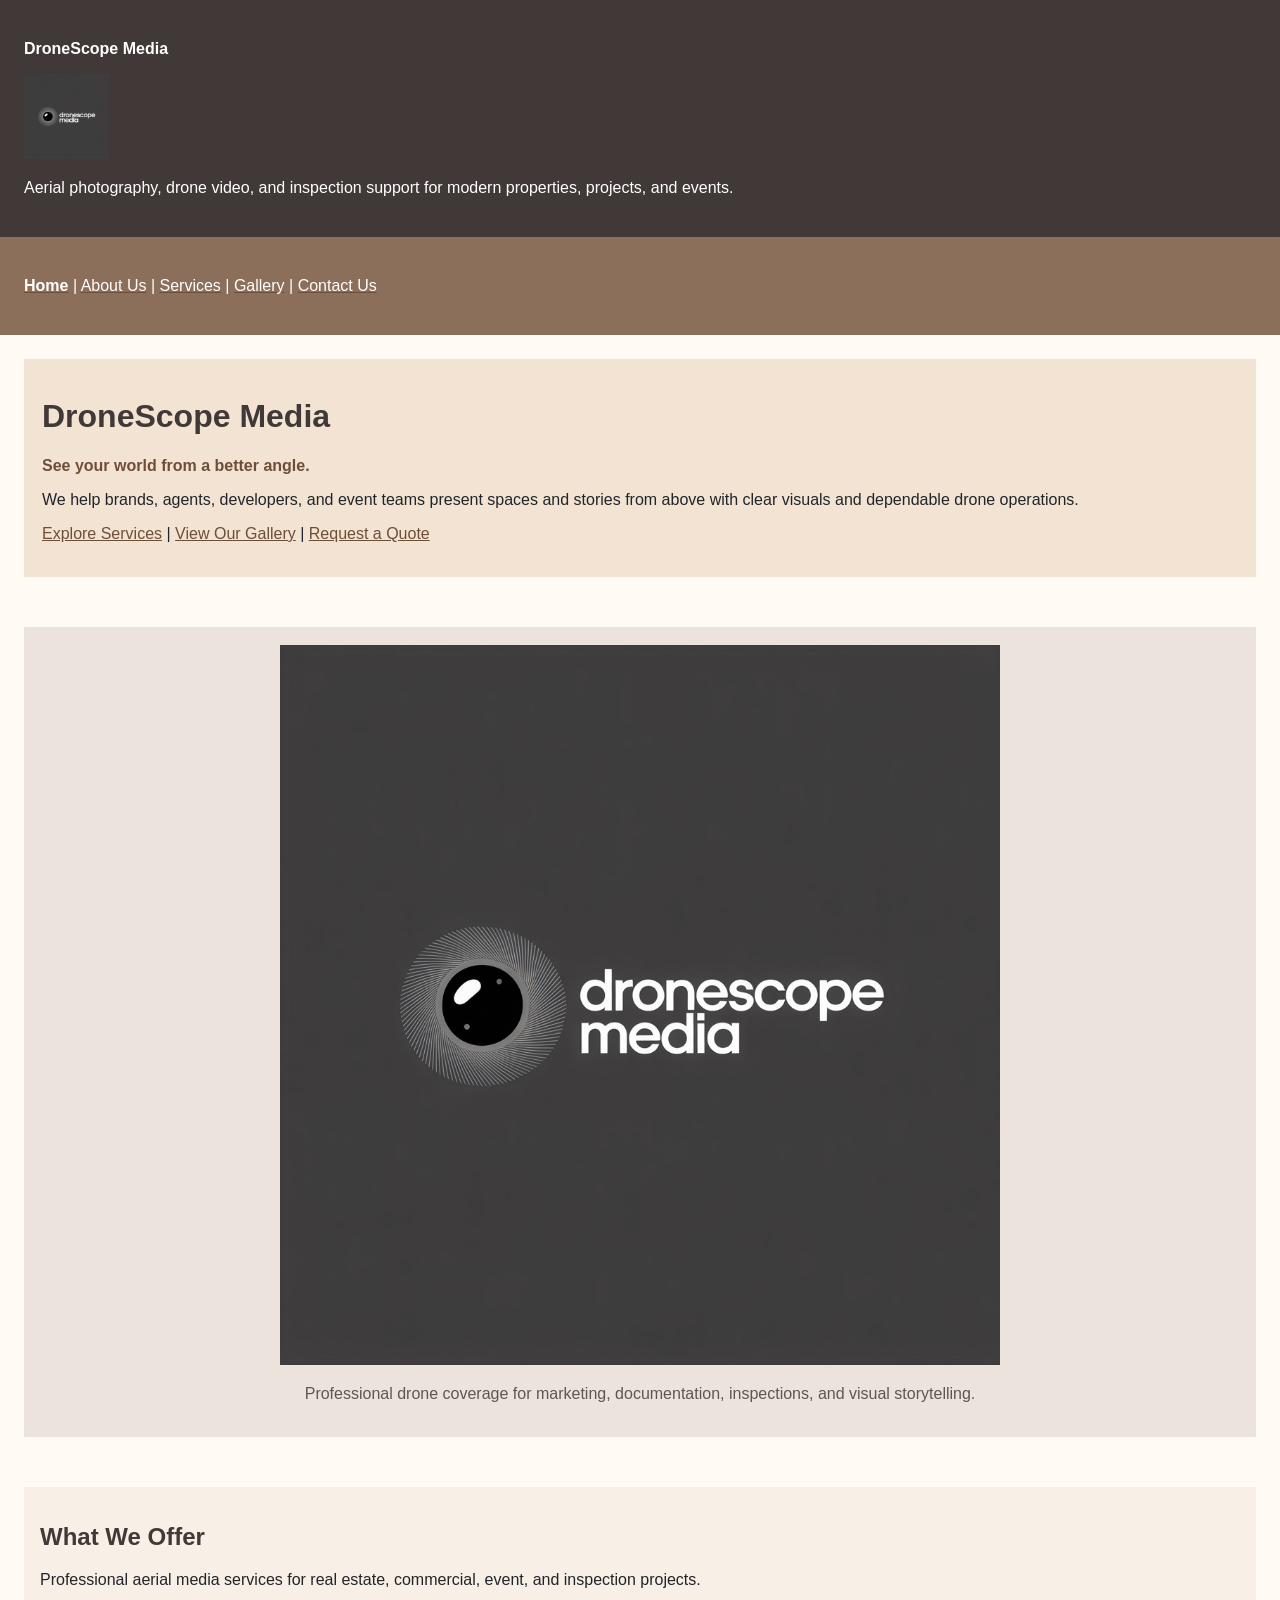
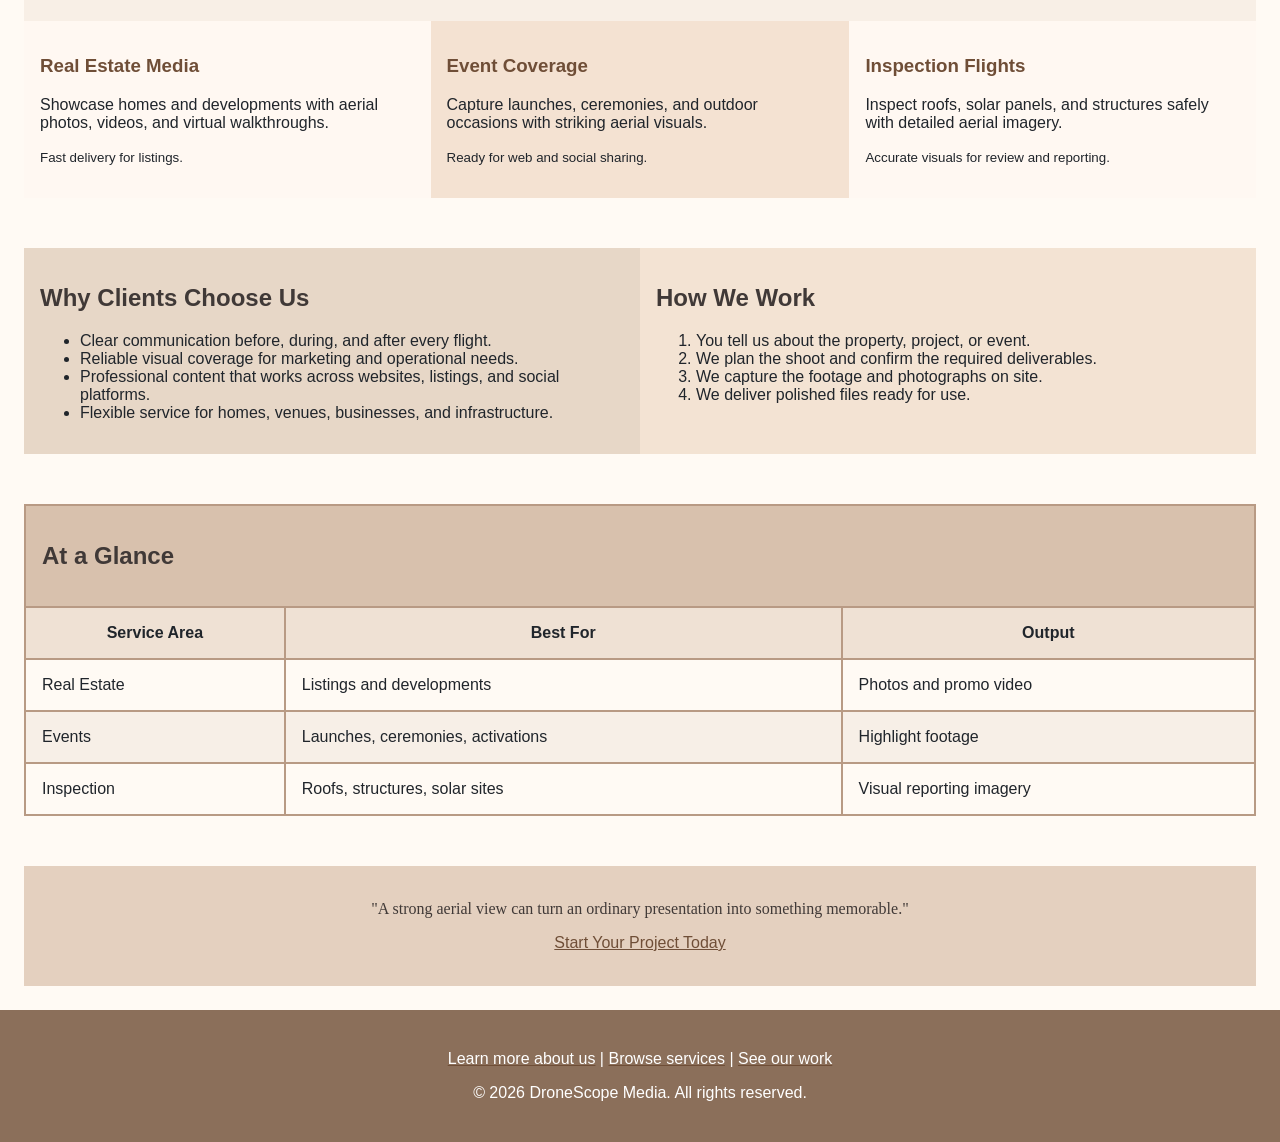
==== commit b6e27afe: "Update site files" ====
--- a/index.html
+++ b/index.html
@@ -15,7 +15,7 @@
                             <td valign="top">
                                 <font face="Trebuchet MS, Arial, sans-serif" color="#ffffff">
                                     <p><b>DroneScope Media</b></p>
-                                    <img src="images/image A1.jpg" alt="DroneScope Media Logo" width="140" border="0">
+                                    <img src="images/image A1.jpg" alt="DroneScope Media Logo" width="85" border="0">
                                     <p>Aerial photography, drone video, and inspection support for modern properties, projects, and events.</p>
                                 </font>
                             </td>
@@ -56,7 +56,7 @@
                                     <table width="100%" cellpadding="18" cellspacing="0" border="0" bgcolor="#ebe3dc">
                                         <tr>
                                             <td align="center">
-                                                <img src="images/image A1.jpg" alt="DroneScope Media hero drone image" width="900" border="0">
+                                                <img src="images/image A1.jpg" alt="DroneScope Media hero drone image" width="720" border="0">
                                                 <p><font color="#5f5651">Professional drone coverage for marketing, documentation, inspections, and visual storytelling.</font></p>
                                             </td>
                                         </tr>
